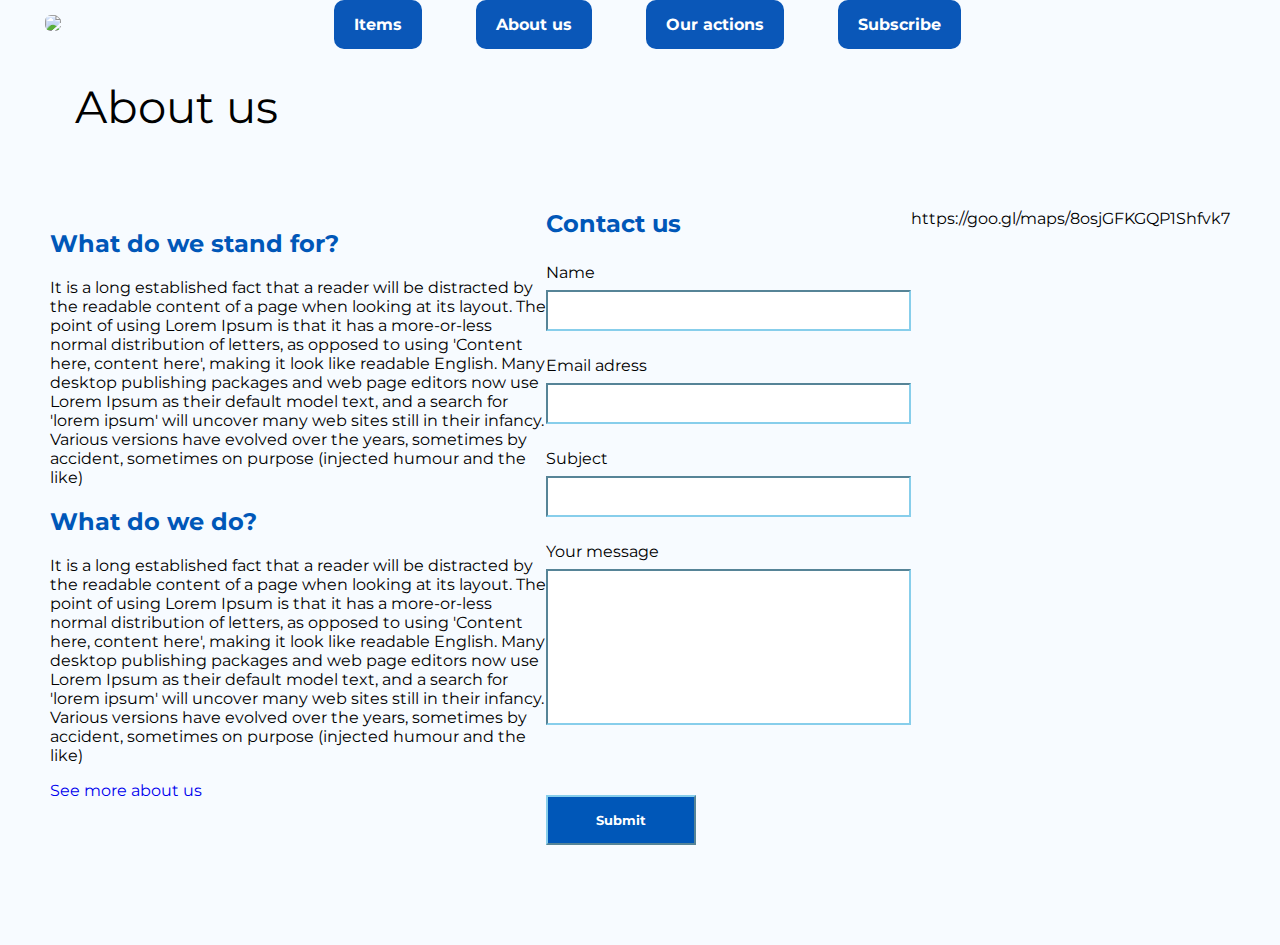
==== aboutus.html @ 92694cd9 "Update aboutus.html" ====
<!DOCTYPE html>
<html>
<head>
	<title>Crystal Clear</title>
	<meta charset="utf-8">
	<link rel="stylesheet" type="text/css" href="css/style.css">
	<!-- Author : Gaspard  -->
	<script src="https://kit.fontawesome.com/3732f3ea2b.js" crossorigin="anonymous"></script>
</head>
<body>

	<div class="header"> 

		<a href="index.html"><img src="images/logo.png"></a>

		<div>
			<a href="items.html" class="btn-header">Items</a>
			<a href="aboutus.html" class="btn-header">About us</a>
			<a href="ouractions.html" class="btn-header">Our actions</a>
			<a href="subscribe.html" class="btn-header">Subscribe</a>
		</div>

		<div class="header-pictograms">
			
			<li id="avatar-header">
				<a href="apply-section"><i class="fas fa-user"></i></a>
				<ul class="sub-menu">
					<li><a href="myactions.html">My actions</a></li>
					<li><a href="signin.html">Sign in</a></li></ul>	
			</li>

			<li><a href="apply-section"><i class="fas fa-shopping-cart"></i></a>
			</li>

		</div>
	</div>

<h1 class="page-title">About us</h1>


<div class="aboutus">


	<div class="container-aboutus">

		<div id="standfor">

			<h2>What do we stand for?</h2>

			<p>It is a long established fact that a reader will be distracted by the readable content of a page when looking at its layout. The point of using Lorem Ipsum is that it has a more-or-less normal distribution of letters, as opposed to using 'Content here, content here', making it look like readable English. Many desktop publishing packages and web page editors now use Lorem Ipsum as their default model text, and a search for 'lorem ipsum' will uncover many web sites still in their infancy. Various versions have evolved over the years, sometimes by accident, sometimes on purpose (injected humour and the like)</p>
			
		</div>

		<div id="wedo">

			<h2>What do we do?</h2>

			<p>It is a long established fact that a reader will be distracted by the readable content of a page when looking at its layout. The point of using Lorem Ipsum is that it has a more-or-less normal distribution of letters, as opposed to using 'Content here, content here', making it look like readable English. Many desktop publishing packages and web page editors now use Lorem Ipsum as their default model text, and a search for 'lorem ipsum' will uncover many web sites still in their infancy. Various versions have evolved over the years, sometimes by accident, sometimes on purpose (injected humour and the like)</p>
			
		</div>
		
		<div id="wedo" class="container-items">
		<p><a href="seemoreaboutus.html" class="btn-items"> See more about us</a></p>
		</div>

	</div>

	<div class="form">

		<h2>Contact us</h2>

		<form method="post">

			<p>
				<label for="name">Name</label> 
				<input type="text" name="Name" id="name">		

			<p>
				<label for="email">Email adress</label>
				<input type="text" name="email" id="email">		
			</p>
			
			<p>
				<label for="subject">Subject</label> 
				<input type="text" name="subject" id="subject">		
			</p>

			<p>
				<label for="message">Your message</label> 
				<input type="text" name="message" id="message">		
			</p>
			
			<p>
				<input type="submit" name="Submit" value="Submit" id="submit">
			</p>

		</form>

	</div>
https://goo.gl/maps/8osjGFKGQP1Shfvk7
</div>
</body>
</html>
---- css/style.css ----
@import url("https://fonts.googleapis.com/css2?family=Lora&family=Roboto:wght@100&display=swap");
@import url('https://fonts.googleapis.com/css2?family=Montserrat:wght@300;400;500;600;700;800&display=swap');


@import url("components/container-selections.css");
@import url("components/container-aboutus.css");
@import url("components/container-ouractions.css");
@import url("components/container-items.css");
@import url("components/container-signin.css");
@import url("components/avatar.css");
@import url("components/button-banner.css");
@import url("components/button-items.css");
@import url("components/banner.css");
@import url("components/header.css");
@import url("components/card1.css");
@import url("components/pictograms.css");
@import url("components/form.css");




body{
	font-family: 'Montserrat', serif;
	font-size: 16px;
	margin: 0px;
	background-color: #f7fbff;
}

body#subscribe {
	background-color: #DDEDFF;
}
	
h1 {
	font-family: 'Montserrat';
	font-weight: 400;
	font-size: 45px;
	margin-left: 75px;
}

.page-title {
		margin-bottom: 70px;}

h2 {
	font-family: 'Montserrat';
	font-weight: 700;
	color: #0057B8;
}

h3 {
		color: #0057B8;
}

a {
	text-decoration: none;
}
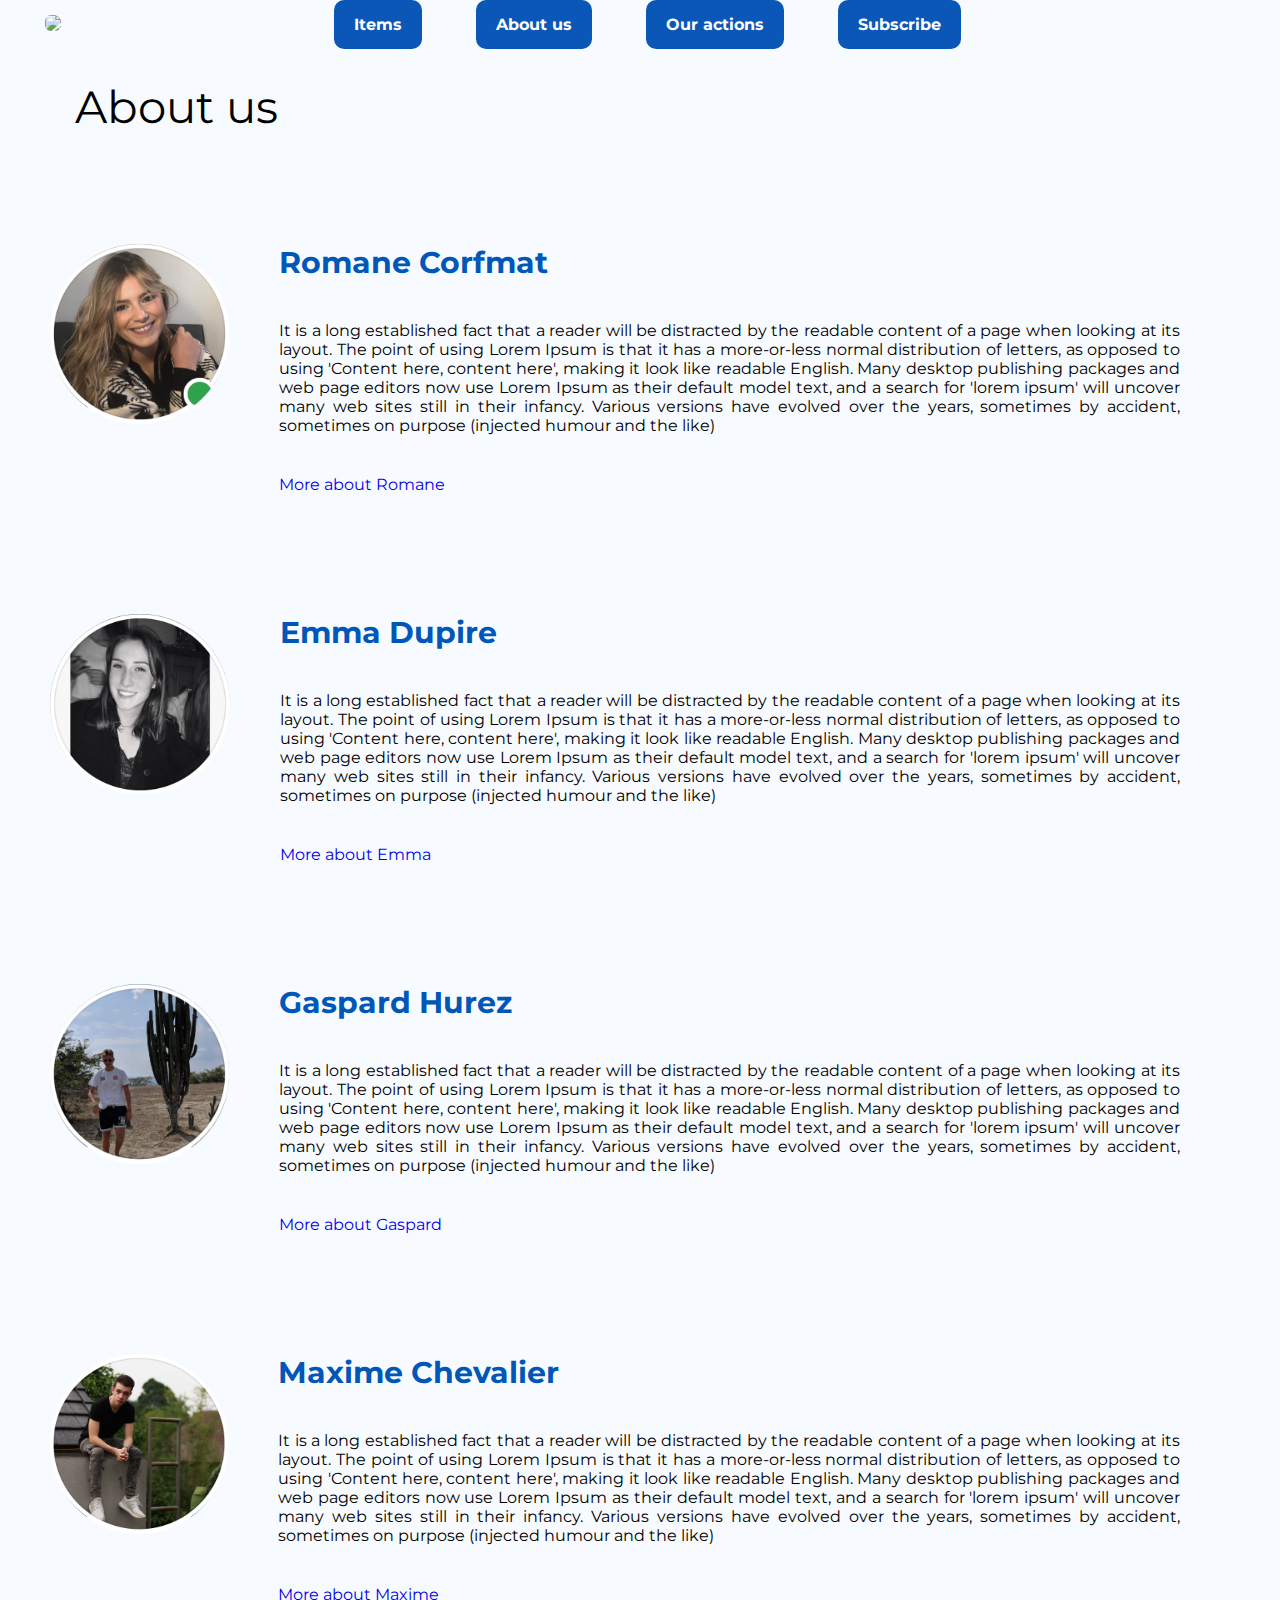
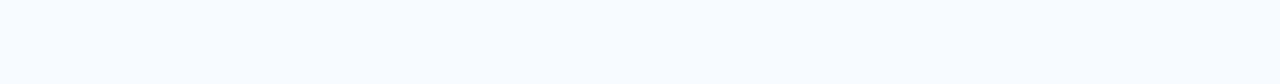
==== commit b3639cec: "final CSS implementation" ====
--- a/aboutus.html
+++ b/aboutus.html
@@ -4,7 +4,7 @@
 	<title>Crystal Clear</title>
 	<meta charset="utf-8">
 	<link rel="stylesheet" type="text/css" href="css/style.css">
-	<!-- Author : Gaspard  -->
+	<!-- Author : Romane  -->
 	<script src="https://kit.fontawesome.com/3732f3ea2b.js" crossorigin="anonymous"></script>
 </head>
 <body>
@@ -35,69 +35,73 @@
 		</div>
 	</div>
 
+
+<div>
+
+	
 <h1 class="page-title">About us</h1>
+	
+<div class="container-aboutus">
+
+	<img src="images/profil-romane.png" alt="Romane's profile">
 
 
-<div class="aboutus">
+		<div class="container-text-aboutus">
+			<h3>Romane Corfmat</h3>
+
+			<p>It is a long established fact that a reader will be distracted by the readable content of a page when looking at its layout. The point of using Lorem Ipsum is that it has a more-or-less normal distribution of letters, as opposed to using 'Content here, content here', making it look like readable English. Many desktop publishing packages and web page editors now use Lorem Ipsum as their default model text, and a search for 'lorem ipsum' will uncover many web sites still in their infancy. Various versions have evolved over the years, sometimes by accident, sometimes on purpose (injected humour and the like)</p>
+			<p><a href="https://romane-corfmat.github.io/my-profile/" class="btn-items"> More about Romane</a></p>
+		</div>
+
+</div>
 
 
-	<div class="container-aboutus">
 
-		<div id="standfor">
 
-			<h2>What do we stand for?</h2>
+<div class="container-aboutus">
+
+	<img src="images/profil-emma.png" alt="Emma's profile">
+
+		<div class="container-text-aboutus">
+
+			<h3>Emma Dupire</h3>
 
 			<p>It is a long established fact that a reader will be distracted by the readable content of a page when looking at its layout. The point of using Lorem Ipsum is that it has a more-or-less normal distribution of letters, as opposed to using 'Content here, content here', making it look like readable English. Many desktop publishing packages and web page editors now use Lorem Ipsum as their default model text, and a search for 'lorem ipsum' will uncover many web sites still in their infancy. Various versions have evolved over the years, sometimes by accident, sometimes on purpose (injected humour and the like)</p>
-			
+			<p><a href="https://emmaieseg.github.io/myprofile2/" class="btn-items">More about Emma</a></p>
 		</div>
 
-		<div id="wedo">
+</div>
 
-			<h2>What do we do?</h2>
+
+<div class="container-aboutus">
+
+	<img src="images/profil-gaspard.png" alt="Gaspard's profile">
+
+		<div class="container-text-aboutus">
+
+			<h3>Gaspard Hurez</h3>
 
 			<p>It is a long established fact that a reader will be distracted by the readable content of a page when looking at its layout. The point of using Lorem Ipsum is that it has a more-or-less normal distribution of letters, as opposed to using 'Content here, content here', making it look like readable English. Many desktop publishing packages and web page editors now use Lorem Ipsum as their default model text, and a search for 'lorem ipsum' will uncover many web sites still in their infancy. Various versions have evolved over the years, sometimes by accident, sometimes on purpose (injected humour and the like)</p>
-			
+			<p><a href="#apply-section" class="btn-items">More about Gaspard</a></p>
 		</div>
 		
-		<div id="wedo" class="container-items">
-		<p><a href="seemoreaboutus.html" class="btn-items"> See more about us</a></p>
+</div>
+
+
+<div class="container-aboutus">
+
+	<img src="images/profil-max.png" alt="Maxime's profile">
+
+		<div class="container-text-aboutus">
+
+			<h3>Maxime Chevalier</h3>
+
+			<p>It is a long established fact that a reader will be distracted by the readable content of a page when looking at its layout. The point of using Lorem Ipsum is that it has a more-or-less normal distribution of letters, as opposed to using 'Content here, content here', making it look like readable English. Many desktop publishing packages and web page editors now use Lorem Ipsum as their default model text, and a search for 'lorem ipsum' will uncover many web sites still in their infancy. Various versions have evolved over the years, sometimes by accident, sometimes on purpose (injected humour and the like)</p>
+			<p><a href="#apply-section" class="btn-items">More about Maxime</a></p>
 		</div>
+		
+</div>
 
-	</div>
-
-	<div class="form">
-
-		<h2>Contact us</h2>
-
-		<form method="post">
-
-			<p>
-				<label for="name">Name</label> 
-				<input type="text" name="Name" id="name">		
-
-			<p>
-				<label for="email">Email adress</label>
-				<input type="text" name="email" id="email">		
-			</p>
-			
-			<p>
-				<label for="subject">Subject</label> 
-				<input type="text" name="subject" id="subject">		
-			</p>
-
-			<p>
-				<label for="message">Your message</label> 
-				<input type="text" name="message" id="message">		
-			</p>
-			
-			<p>
-				<input type="submit" name="Submit" value="Submit" id="submit">
-			</p>
-
-		</form>
-
-	</div>
-https://goo.gl/maps/8osjGFKGQP1Shfvk7
 </div>
 </body>
 </html>
--- a/css/style.css
+++ b/css/style.css
@@ -9,6 +9,9 @@
 @import url("components/container-ouractions.css");
 @import url("components/container-items.css");
 @import url("components/container-signin.css");
+@import url("components/container-contactus.css");
+@import url("components/container-productsheet.css");
+@import url("components/container-myactions.css");
 @import url("components/avatar.css");
 @import url("components/button-banner.css");
 @import url("components/button-items.css");
@@ -17,6 +20,8 @@
 @import url("components/card1.css");
 @import url("components/pictograms.css");
 @import url("components/form.css");
+@import url("components/subscribe-overlay.css");
+
 
 
 
@@ -26,6 +31,8 @@
 	font-size: 16px;
 	margin: 0px;
 	background-color: #f7fbff;
+	  text-align: justify;
+
 }
 
 body#subscribe {
@@ -55,3 +62,6 @@
 a {
 	text-decoration: none;
 }
+
+input {box-shadow: 3px 3px 3px grey;
+}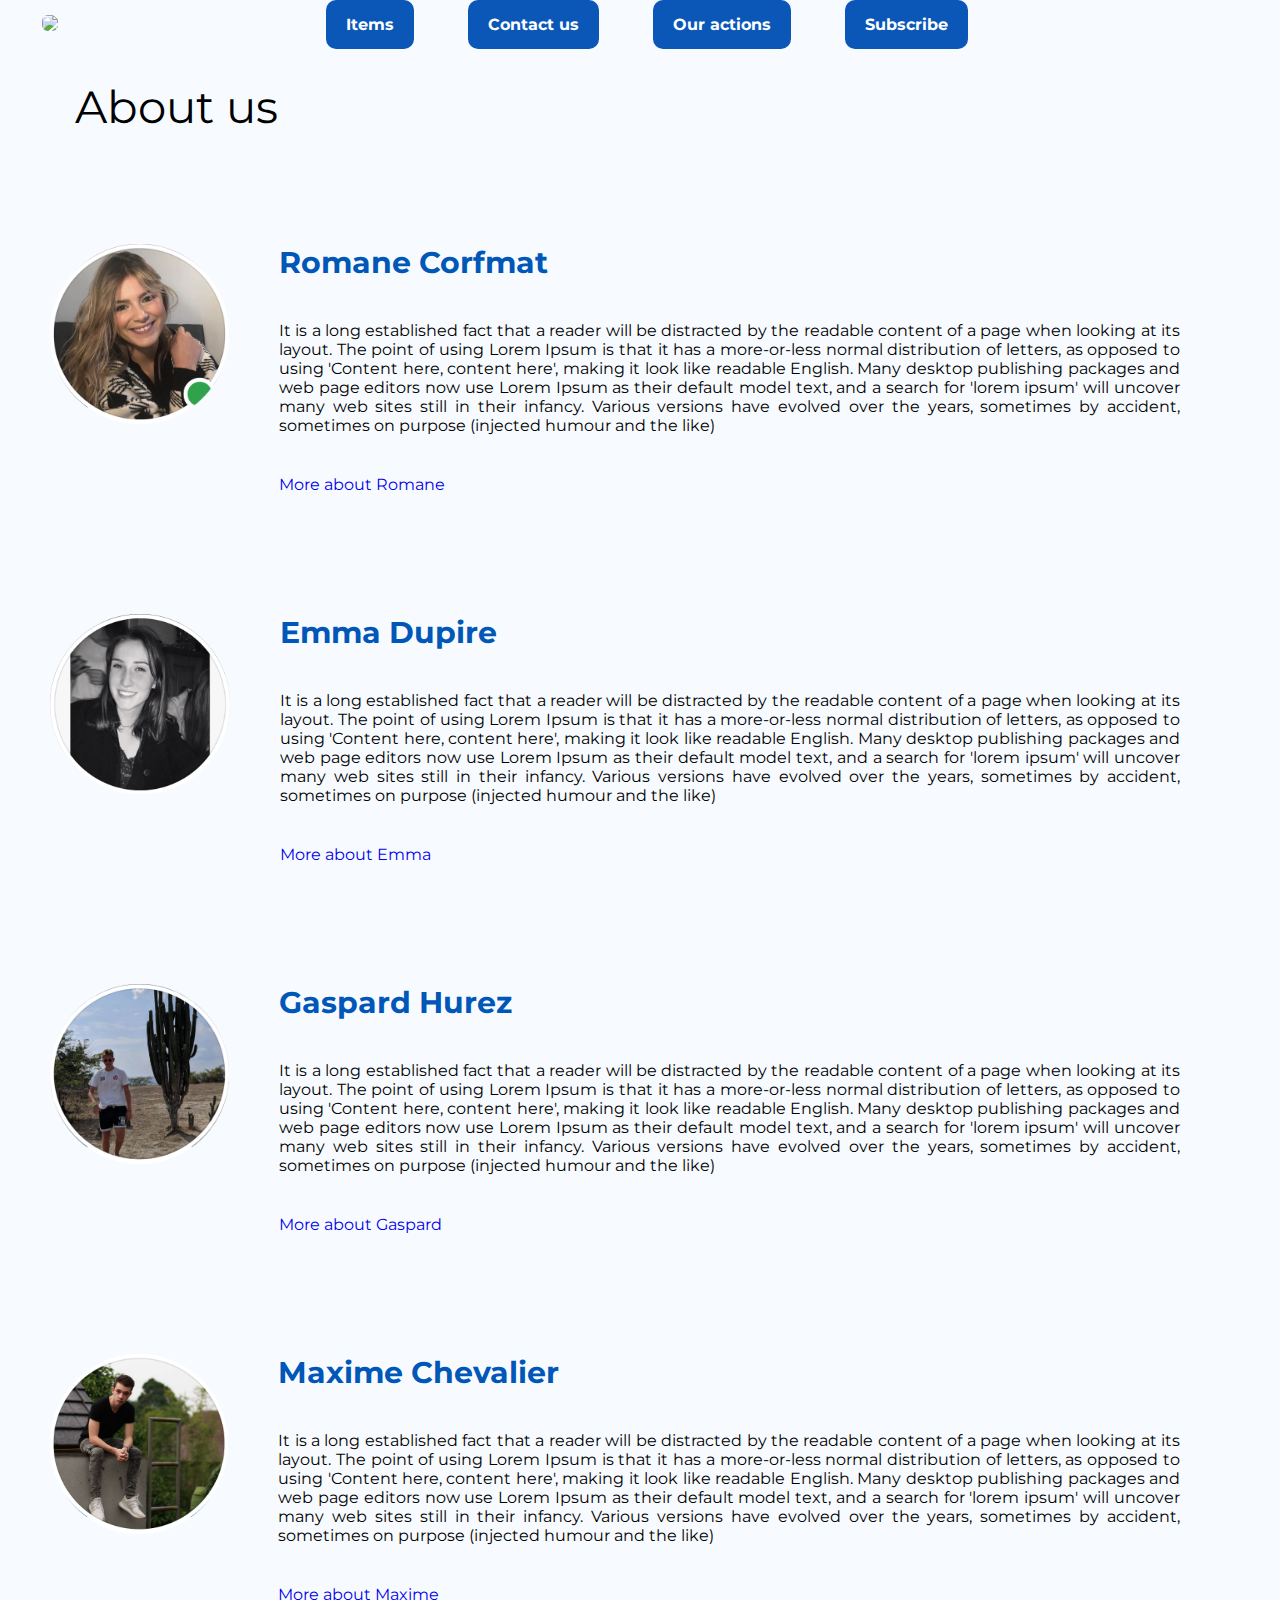
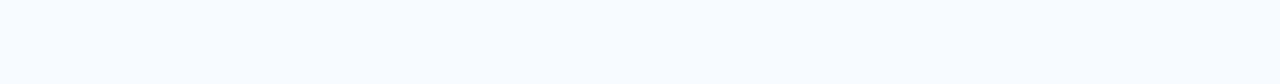
==== commit 9665c9fe: "Update aboutus.html" ====
--- a/aboutus.html
+++ b/aboutus.html
@@ -15,7 +15,7 @@
 
 		<div>
 			<a href="items.html" class="btn-header">Items</a>
-			<a href="aboutus.html" class="btn-header">About us</a>
+			<a href="contactus.html" class="btn-header">Contact us</a>
 			<a href="ouractions.html" class="btn-header">Our actions</a>
 			<a href="subscribe.html" class="btn-header">Subscribe</a>
 		</div>
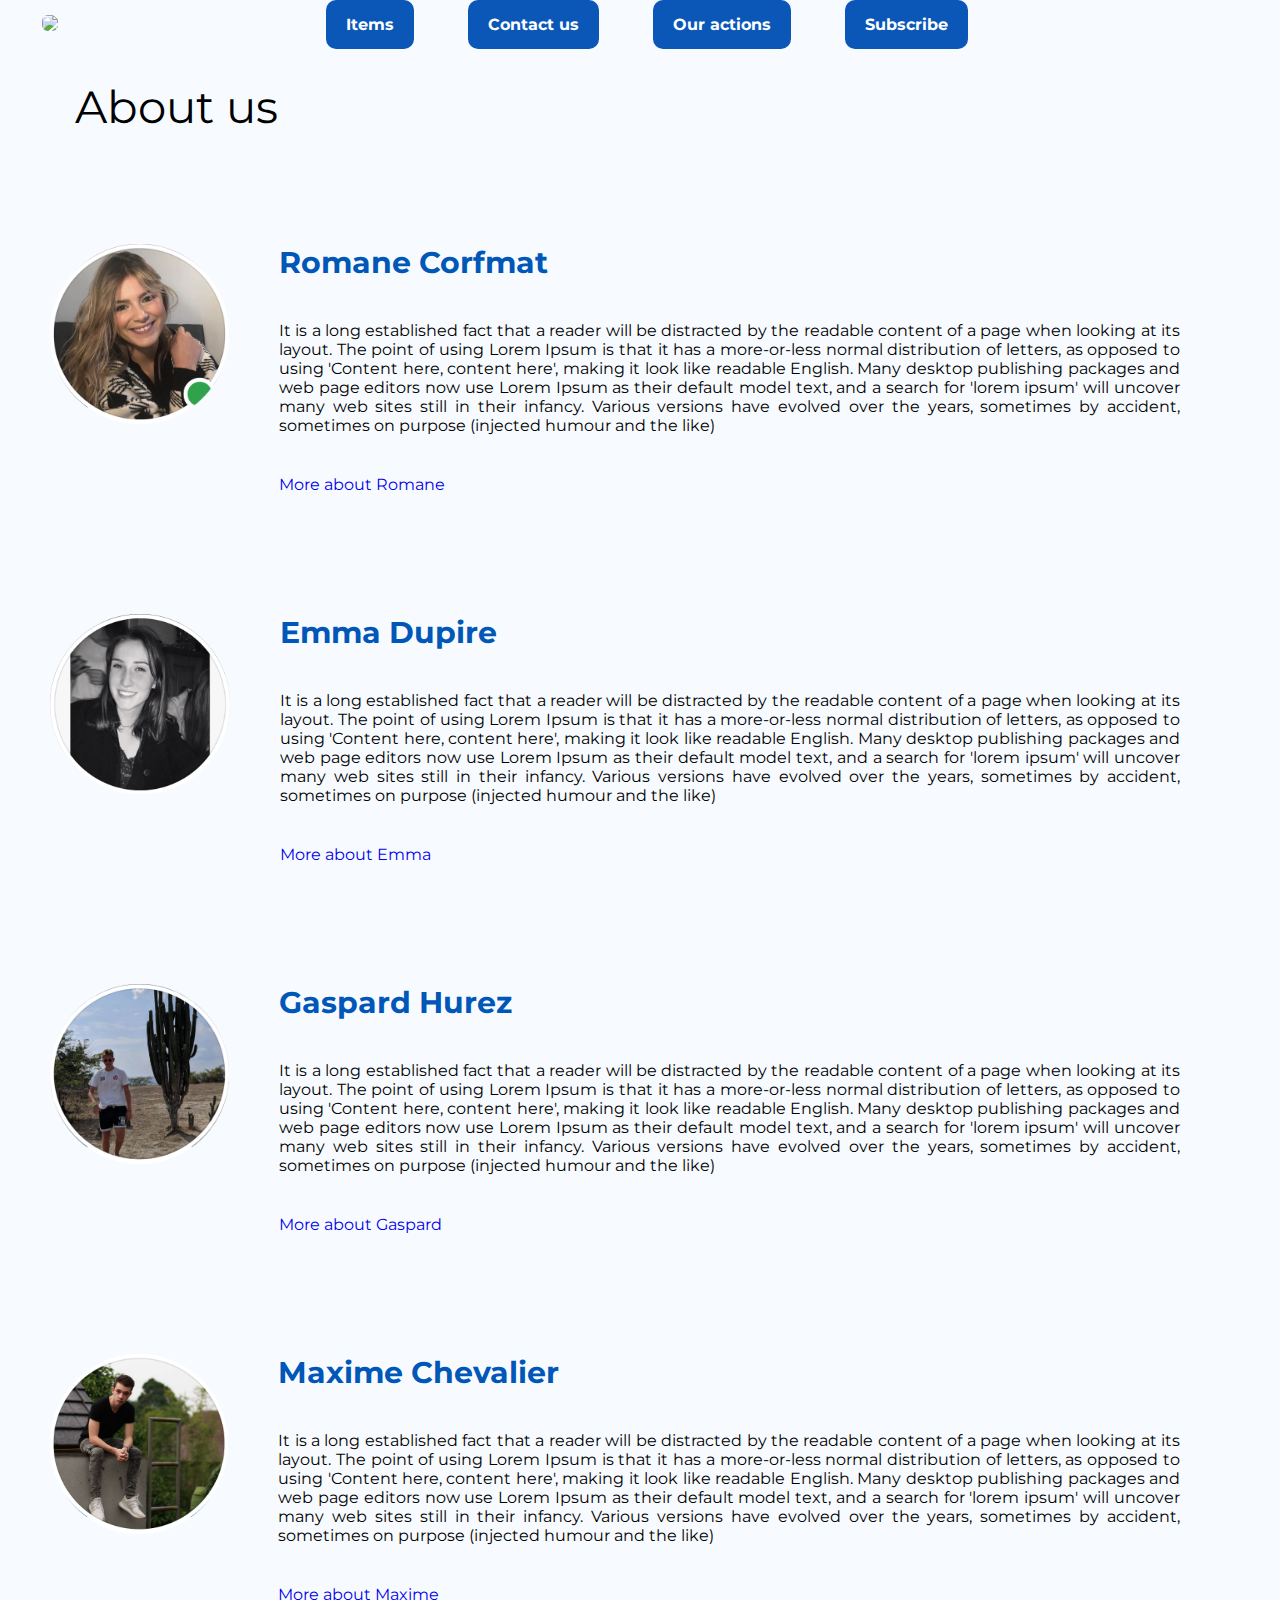
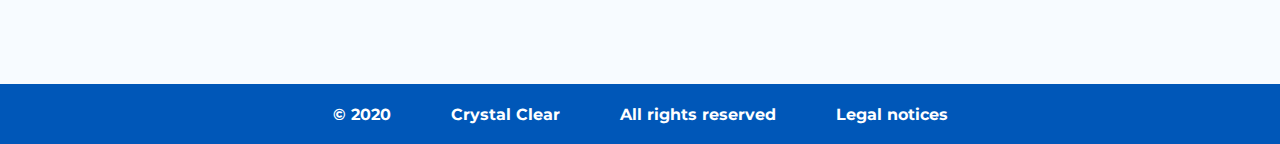
==== commit fa9636d4: "Footer implementation" ====
--- a/aboutus.html
+++ b/aboutus.html
@@ -8,7 +8,50 @@
 	<script src="https://kit.fontawesome.com/3732f3ea2b.js" crossorigin="anonymous"></script>
 </head>
 <body>
+<div class="subscribe-position" id="subscribe-position">
 
+<a href="#"></a>
+
+	<div class="subscribe" >
+		<h2 >Join us !</h2>
+
+		<p><a href="#" id="close-overlay">x</a></p>
+
+		<div class="container-overlay">
+			<p>
+				<label for="name">Full name</label>
+				<input type="text" name="Email" id="name">
+			</p>
+			<p>
+				<label for="name">Email</label> 
+				<input type="text" name="Password" id="name">
+			</p>
+		</div>
+
+		<div class="container-overlay">
+			<p>
+				<label for="name">Password</label> 
+				<input type="text" name="Password" id="name">
+			</p>
+			<p>
+				<label for="name">Confirm password</label> 
+				<input type="text" name="Password" id="name">
+			</p>
+		</div>
+			
+						<p>Or sign up with</p>
+
+
+			<div class="container-subscribe-networks">
+			<a href="https://fr-fr.facebook.com/"><img src="images/facebook.png"></a>
+			<a href="https://www.google.com/intl/fr/account/about/"><img src="images/google.png"></a>
+		</div>
+
+		<p class="container-signin-text"><a href="index.html" class="btn-items"> Sign up</a></p>
+		
+</div>
+	</div>
+</div>
 	<div class="header"> 
 
 		<a href="index.html"><img src="images/logo.png"></a>
@@ -17,7 +60,7 @@
 			<a href="items.html" class="btn-header">Items</a>
 			<a href="contactus.html" class="btn-header">Contact us</a>
 			<a href="ouractions.html" class="btn-header">Our actions</a>
-			<a href="subscribe.html" class="btn-header">Subscribe</a>
+			<a href="#subscribe-position" class="btn-header">Subscribe</a>
 		</div>
 
 		<div class="header-pictograms">
@@ -103,5 +146,19 @@
 </div>
 
 </div>
+
+<footer>
+	<div class="footer">
+		
+		<div class="footer-text">
+			<p> © 2020</p>
+			<p> Crystal Clear</p>
+			<p> All rights reserved</p>
+			<p> Legal notices</p>
+		</div>
+		
+	</div>
+</footer>
+
 </body>
 </html>
--- a/css/style.css
+++ b/css/style.css
@@ -20,6 +20,7 @@
 @import url("components/card1.css");
 @import url("components/pictograms.css");
 @import url("components/form.css");
+@import url("components/footer.css");
 @import url("components/subscribe-overlay.css");
 
 
@@ -31,8 +32,7 @@
 	font-size: 16px;
 	margin: 0px;
 	background-color: #f7fbff;
-	  text-align: justify;
-
+	text-align: justify;
 }
 
 body#subscribe {
@@ -64,4 +64,4 @@
 }
 
 input {box-shadow: 3px 3px 3px grey;
-}+}
